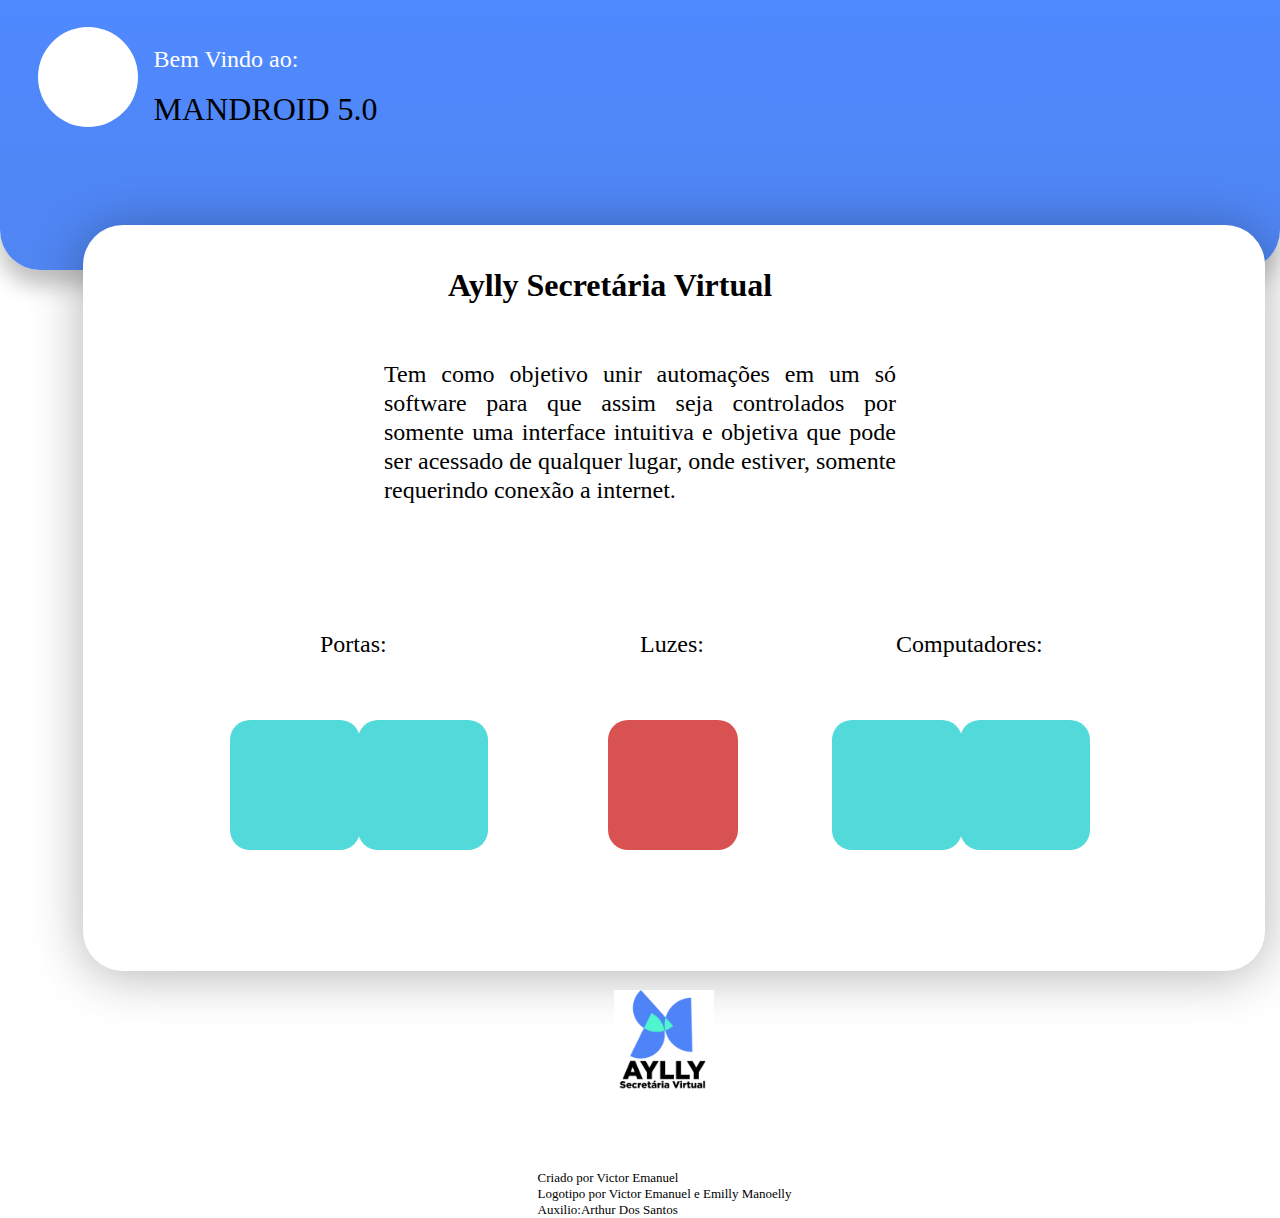
==== index.html @ 5a279f66 "Add files via upload" ====
<!DOCTYPE html>
<html lang="pt-br">
<head>
    <meta charset="UTF-8">
    <meta http-equiv="X-UA-Compatible" content="IE=edge">
    <meta name="viewport" content="width=device-width, initial-scale=1.0">
    <title>Aylly Secretária Virtual</title>
    <link rel="stylesheet" href="style.css">
</head>
<body>
    <div class="container">
        <div id="elementocabeca"></div>
    <div id="textocabeca">Bem Vindo ao:</div>
    <div id="textocabeca2">MANDROID 5.0</div>
    <div id="circulo"></div>
    <div id="principal"></div>
    <div id="titulo">Aylly Secretária Virtual</div>
    <div id="apresentacao">Tem como objetivo unir automações em um só software para que assim seja controlados por somente uma interface intuitiva e objetiva que pode ser acessado de qualquer lugar, onde estiver, somente requerindo conexão a internet.</div>
    <div id="logo"><img src="img/Aylly.png" alt="" width="15%"></div>
    <div id="criadores"></div>
    <div id="tituloporta">Portas:</div>
    <div id="tituloluzes">Luzes:</div>
    <div id="titulocomputadores">Computadores:</div>
    <button id="portas"></button>
    <button id="programarportas"></button>
    <button id="luzes"></button>
    <button id="ligarpc"></button>
    <button id="resetarpc"></button>
    <div id="creditos"><p>Criado por Victor Emanuel <br> Logotipo por Victor Emanuel e Emilly Manoelly <br> Auxilio:Arthur Dos Santos</p></div>
    </div>
    
</body>
</html>
---- style.css ----
*{
    padding: 0;
    margin: 0;
}
.container{
    width: 100%;
    display: flex;
    flex-wrap: wrap;
}

#elementocabeca{
    position: absolute;
width: 100%;
height: 30%;
left: 0px;
top: 0px;

background: linear-gradient(180deg, #4F89FF 0%, #5086F2 100%);
box-shadow: -1px 15px 22px rgba(0, 0, 0, 0.25);
border-radius: 0px 0px 40px 40px;
z-index: -2;
}
#textocabeca{
    position: absolute;
width: 20%;
height: 10%;
left: 12%;
top: 5%;

font-family: 'gotham';
font-style: normal;
font-weight: 400;
font-size: 24px;
line-height: 29px;
/* identical to box height */


color: #FFFFFF;
}
#textocabeca2{
    /* MANDROID */


position: absolute;
width: 19%;
height: 10%;
left: 12%;
top: 10%;

font-family: 'Gotham';
font-style: normal;
font-weight: 400;
font-size: 32px;
line-height: 39px;
/* identical to box height */


color: #000000;
}
#circulo{
    position: absolute;
width: 100px;
height: 100px;
left: 3%;
top: 3%;

background: #FFFFFF;
border-radius: 50%;
z-index: 0;
}
#principal{
    position: absolute;
    width: 1182px;
    height: 746px;
    left: 6.5%;
    top: 25%;
    
    background: #FFFFFF;
    box-shadow: 0px 4px 52px rgba(0, 0, 0, 0.3);
    border-radius: 40px;

    z-index: -1;
}
#titulo{
    position: absolute;
width: 30%;
height: 10%;
left: 35%;
top: 30%;

font-family: 'Gotham Black';
font-style: normal;
font-weight: 900;
font-size: 32px;
line-height: 31px;
/* identical to box height */


color: #000000;
}
#apresentacao{
    position: absolute;
    width: 40%;
    height: 10%;
    left: 30%;
    top: 40%;
    
    font-family: 'Inter';
    font-style: normal;
    font-weight: 400;
    font-size: 24px;
    line-height: 29px;
    text-align: justify;
    
    color: #000000;  
}
#tituloporta{
    position: absolute;
    width: 10%;
    height: 10%px;
    left: 25%;
    top: 70%;
    
    font-family: 'Inter';
    font-style: normal;
    font-weight: 400;
    font-size: 24px;
    line-height: 29px;
    /* identical to box height */
    
    text-align: justify;
    
    color: #000000;
}
#portas{
    position: absolute;
    width: 130px;
    height: 130px;
    left: 18%;
    top: 80%;
    
    background: #52D9D9;
    border-radius: 20px;
    border: none;
}
#programarportas{
    position: absolute;
    width: 130px;
    height: 130px;
    left: 28%;
    top: 80%;
    
    background: #52D9D9;
    border-radius: 20px;
    border: none;
}
#tituloluzes{
    position: absolute;
    width: 74px;
    height: 29px;
    left: 50%;
    top: 70%;
    
    font-family: 'Inter';
    font-style: normal;
    font-weight: 400;
    font-size: 24px;
    line-height: 29px;
    /* identical to box height */
    
    text-align: justify;
    
    color: #000000;
    
}
#luzes{
    position: absolute;
    width: 130px;
    height: 130px;
    left: 47.5%;
    top: 80%;
    
    background: #D95252;
    border-radius: 20px;
    border: none;
}
#titulocomputadores{
    position: absolute;
    width: 142px;
    height: 29px;
    left: 70%;
    top: 70%;
    
    font-family: 'Inter';
    font-style: normal;
    font-weight: 400;
    font-size: 24px;
    line-height: 29px;
    /* identical to box height */
    
    text-align: justify;
    
    color: #000000;
    
}
#ligarpc{
    position: absolute;
    width: 130px;
    height: 130px;
    left: 75%;
    top: 80%;
    
    background: #52D9D9;
    border-radius: 20px;
    border: none;
    z-index: 1;
}
#resetarpc{
    position: absolute;
    width: 130px;
    height: 130px;
    left: 65%;
    top: 80%;
    
    background: #52D9D9;
    border-radius: 20px;
    border: none;
}
#logo{
    position: absolute;
    top: 110%;
    left: 48%;
    z-index: 1;
}
#creditos{
    position: absolute;
    top: 130%;
    left: 42%;
    font-family: 'gotham black';
    font-size: 13px;
}
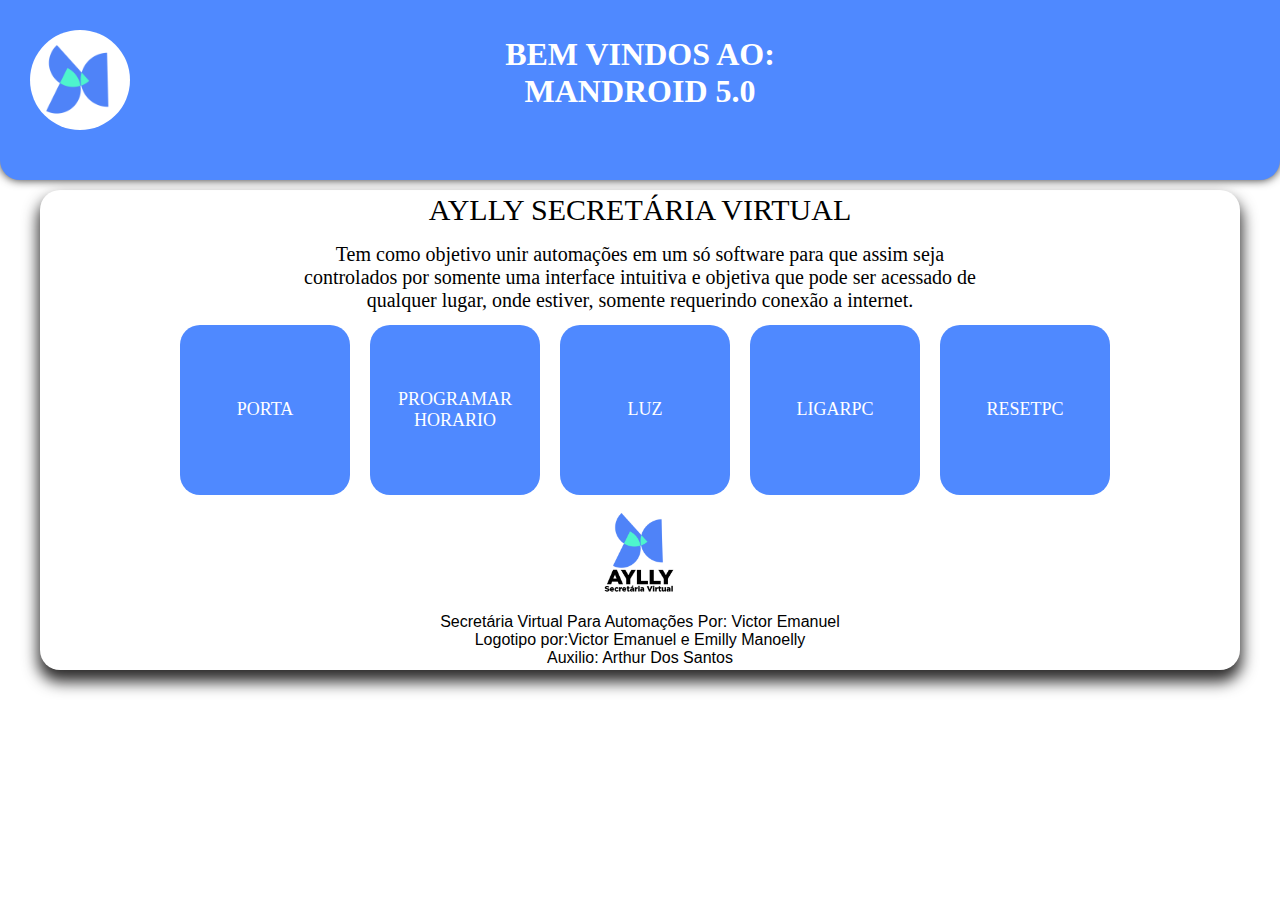
==== commit f78697f4: "Nada Demais" ====
--- a/index.html
+++ b/index.html
@@ -1,33 +1,43 @@
-<!DOCTYPE html>
-<html lang="pt-br">
-<head>
-    <meta charset="UTF-8">
-    <meta http-equiv="X-UA-Compatible" content="IE=edge">
-    <meta name="viewport" content="width=device-width, initial-scale=1.0">
-    <title>Aylly Secretária Virtual</title>
-    <link rel="stylesheet" href="style.css">
-</head>
-<body>
-    <div class="container">
-        <div id="elementocabeca"></div>
-    <div id="textocabeca">Bem Vindo ao:</div>
-    <div id="textocabeca2">MANDROID 5.0</div>
-    <div id="circulo"></div>
-    <div id="principal"></div>
-    <div id="titulo">Aylly Secretária Virtual</div>
-    <div id="apresentacao">Tem como objetivo unir automações em um só software para que assim seja controlados por somente uma interface intuitiva e objetiva que pode ser acessado de qualquer lugar, onde estiver, somente requerindo conexão a internet.</div>
-    <div id="logo"><img src="img/Aylly.png" alt="" width="15%"></div>
-    <div id="criadores"></div>
-    <div id="tituloporta">Portas:</div>
-    <div id="tituloluzes">Luzes:</div>
-    <div id="titulocomputadores">Computadores:</div>
-    <button id="portas"></button>
-    <button id="programarportas"></button>
-    <button id="luzes"></button>
-    <button id="ligarpc"></button>
-    <button id="resetarpc"></button>
-    <div id="creditos"><p>Criado por Victor Emanuel <br> Logotipo por Victor Emanuel e Emilly Manoelly <br> Auxilio:Arthur Dos Santos</p></div>
-    </div>
-    
-</body>
+<!DOCTYPE html>
+<html lang="pt-br">
+<head>
+    <meta charset="UTF-8">
+    <meta http-equiv="X-UA-Compatible" content="IE=edge">
+    <meta name="viewport" content="width=device-width, initial-scale=1.0">
+    <title>Aylly Secretária Virtual</title>
+    <link rel="stylesheet" href="style.css">
+    <script src="secrepy.js"></script>
+</head>
+<body>
+<div id="header">
+    <div id="circulo"><img src="img/Aylly-Sem-Texto.png" alt=""></div>
+    <h1>BEM VINDOS AO: <br> MANDROID 5.0</h1>
+</div>
+<div class="container">
+    
+    <div id=titulo>AYLLY SECRETÁRIA VIRTUAL</div>
+    <div id="apresentacao">Tem como objetivo unir automações em um só software para que assim seja controlados por somente uma interface intuitiva e objetiva que pode ser acessado de qualquer lugar, onde estiver, somente requerindo conexão a internet.</div>
+    <div>
+        <div id="porta"><button onclick="acionafuncao()" id="abrir">PORTA</button></div>
+    </div>
+    <div>
+        <div id="botoes"><button id="programar" onclick="programarhorario()">PROGRAMAR <br> HORARIO</button></div>
+    </div>
+    <div>
+        <div id="botoes"><button>LUZ</button></div>
+    </div>
+    <div>
+        <div id="botoes"><button>LIGARPC</button></div>
+    </div>
+    <div>
+        <div id="botoes"><button>RESETPC</button></div>
+    </div>
+    <div id="logofooter"><img src="img/Aylly.png" alt=""></div>
+    <div id="textofooter">Secretária Virtual Para Automações Por: Victor Emanuel <br> Logotipo por:Victor Emanuel e Emilly Manoelly <br>
+        Auxilio: Arthur Dos Santos</div>
+</div>
+
+
+    
+</body>
 </html>--- a/style.css
+++ b/style.css
@@ -1,241 +1,163 @@
-*{
-    padding: 0;
-    margin: 0;
-}
-.container{
-    width: 100%;
-    display: flex;
-    flex-wrap: wrap;
-}
-
-#elementocabeca{
-    position: absolute;
-width: 100%;
-height: 30%;
-left: 0px;
-top: 0px;
-
-background: linear-gradient(180deg, #4F89FF 0%, #5086F2 100%);
-box-shadow: -1px 15px 22px rgba(0, 0, 0, 0.25);
-border-radius: 0px 0px 40px 40px;
-z-index: -2;
-}
-#textocabeca{
-    position: absolute;
-width: 20%;
-height: 10%;
-left: 12%;
-top: 5%;
-
-font-family: 'gotham';
-font-style: normal;
-font-weight: 400;
-font-size: 24px;
-line-height: 29px;
-/* identical to box height */
-
-
-color: #FFFFFF;
-}
-#textocabeca2{
-    /* MANDROID */
-
-
-position: absolute;
-width: 19%;
-height: 10%;
-left: 12%;
-top: 10%;
-
-font-family: 'Gotham';
-font-style: normal;
-font-weight: 400;
-font-size: 32px;
-line-height: 39px;
-/* identical to box height */
-
-
-color: #000000;
-}
-#circulo{
-    position: absolute;
-width: 100px;
-height: 100px;
-left: 3%;
-top: 3%;
-
-background: #FFFFFF;
-border-radius: 50%;
-z-index: 0;
-}
-#principal{
-    position: absolute;
-    width: 1182px;
-    height: 746px;
-    left: 6.5%;
-    top: 25%;
-    
-    background: #FFFFFF;
-    box-shadow: 0px 4px 52px rgba(0, 0, 0, 0.3);
-    border-radius: 40px;
-
-    z-index: -1;
-}
-#titulo{
-    position: absolute;
-width: 30%;
-height: 10%;
-left: 35%;
-top: 30%;
-
-font-family: 'Gotham Black';
-font-style: normal;
-font-weight: 900;
-font-size: 32px;
-line-height: 31px;
-/* identical to box height */
-
-
-color: #000000;
-}
-#apresentacao{
-    position: absolute;
-    width: 40%;
-    height: 10%;
-    left: 30%;
-    top: 40%;
-    
-    font-family: 'Inter';
-    font-style: normal;
-    font-weight: 400;
-    font-size: 24px;
-    line-height: 29px;
-    text-align: justify;
-    
-    color: #000000;  
-}
-#tituloporta{
-    position: absolute;
-    width: 10%;
-    height: 10%px;
-    left: 25%;
-    top: 70%;
-    
-    font-family: 'Inter';
-    font-style: normal;
-    font-weight: 400;
-    font-size: 24px;
-    line-height: 29px;
-    /* identical to box height */
-    
-    text-align: justify;
-    
-    color: #000000;
-}
-#portas{
-    position: absolute;
-    width: 130px;
-    height: 130px;
-    left: 18%;
-    top: 80%;
-    
-    background: #52D9D9;
-    border-radius: 20px;
-    border: none;
-}
-#programarportas{
-    position: absolute;
-    width: 130px;
-    height: 130px;
-    left: 28%;
-    top: 80%;
-    
-    background: #52D9D9;
-    border-radius: 20px;
-    border: none;
-}
-#tituloluzes{
-    position: absolute;
-    width: 74px;
-    height: 29px;
-    left: 50%;
-    top: 70%;
-    
-    font-family: 'Inter';
-    font-style: normal;
-    font-weight: 400;
-    font-size: 24px;
-    line-height: 29px;
-    /* identical to box height */
-    
-    text-align: justify;
-    
-    color: #000000;
-    
-}
-#luzes{
-    position: absolute;
-    width: 130px;
-    height: 130px;
-    left: 47.5%;
-    top: 80%;
-    
-    background: #D95252;
-    border-radius: 20px;
-    border: none;
-}
-#titulocomputadores{
-    position: absolute;
-    width: 142px;
-    height: 29px;
-    left: 70%;
-    top: 70%;
-    
-    font-family: 'Inter';
-    font-style: normal;
-    font-weight: 400;
-    font-size: 24px;
-    line-height: 29px;
-    /* identical to box height */
-    
-    text-align: justify;
-    
-    color: #000000;
-    
-}
-#ligarpc{
-    position: absolute;
-    width: 130px;
-    height: 130px;
-    left: 75%;
-    top: 80%;
-    
-    background: #52D9D9;
-    border-radius: 20px;
-    border: none;
-    z-index: 1;
-}
-#resetarpc{
-    position: absolute;
-    width: 130px;
-    height: 130px;
-    left: 65%;
-    top: 80%;
-    
-    background: #52D9D9;
-    border-radius: 20px;
-    border: none;
-}
-#logo{
-    position: absolute;
-    top: 110%;
-    left: 48%;
-    z-index: 1;
-}
-#creditos{
-    position: absolute;
-    top: 130%;
-    left: 42%;
-    font-family: 'gotham black';
-    font-size: 13px;
+*{
+    margin: 0;
+    padding: 0;
+}
+
+
+.container{
+    display: grid;
+    margin: auto;
+    max-width: 1200px;
+
+    height: 480px;
+
+    box-shadow: 0 10px 15px 2px #2e2d2d;
+    justify-content: center;
+    border-radius: 20px;
+    
+    grid-template-areas: 
+    "titulo titulo titulo titulo titulo"
+    "apresentacao apresentacao apresentacao apresentacao apresentacao"
+    "botoes botoes botoes botoes botoes"
+    "logofooter logofooter logofooter logofooter logofooter"
+    "textofooter textofooter textofooter textofooter textofooter";
+    grid-gap: 10px;
+    margin-top: 10px;
+}
+#header{
+    width: 100%;
+    height: 180px;
+    background-color: #4F89FF;
+    border-radius: 0 0 20px 20px;
+    box-shadow: 0 0 10px #2e2d2d;
+}
+#header>h1{
+    position: relative;
+    text-align: center;
+    color: #fff;
+    font-family: gotham;
+    top: 20%;
+
+}
+#circulo{
+    position: absolute;
+    width: 100px;
+    height: 100px;
+    background-color: #fff;
+    border-radius: 60px;
+    top: 30px;
+    left: 30px;
+}
+#circulo>img{
+    width: 100px;
+    margin-top: 15px;
+}
+#titulo{
+    margin: auto;
+    text-align: center;
+    grid-area: titulo;
+    font-size: 30px;
+    font-family: gotham;
+
+}
+#apresentacao{
+    margin: auto;
+    text-align: center;
+    grid-area: apresentacao;
+    font-size: 20px;
+    font-family: gothic;
+    width: 700px;
+}
+button{
+    border: none;
+    width: 170px;
+    height: 170px;
+    border-radius: 20px;
+    justify-content: center;
+    margin-left: 10px;
+    justify-content: center;
+    grid-area: botoes;
+    background-color: #4F89FF;
+    color: #fff;
+    font-size: 18px;
+    font-family: gotham;
+}
+
+#logofooter{
+    grid-area: logofooter;
+    margin: auto;
+}
+#logofooter img{
+    width: 80px;
+    
+}
+#textofooter{
+    text-align: center;
+    margin: auto;
+    grid-area: textofooter;
+    font-family: 'Franklin Gothic Medium', 'Arial Narrow', Arial, sans-serif;
+}
+@media (max-width: 1200px){
+    button{
+        width: 180px;
+    }
+
+}
+@media (max-width: 1000px){
+    button{
+        width: 120px;
+        height: 120px;
+    }
+
+}
+@media (max-width: 670px){
+    .container{
+        grid-template-areas: 
+        "titulo"
+        "apresentacao"
+        "botoes"
+        "botoes"
+        "botoes"
+        "botoes"
+        "botoes"
+        "logofooter"
+        "textofooter";
+        height: 50%;
+        margin-top: 20px;
+    }
+    #titulo{
+        width: 200px;
+    }
+    #apresentacao{
+        width: 300px;
+    }
+    button{
+        margin-left: 35%;
+    }
+    #circulo{
+        position: absolute;
+        width: 70px;
+        height: 70px;
+        background-color: #fff;
+        border-radius: 60px;
+        top: 30px;
+        left: 30px;
+    }
+    #circulo>img{
+        width: 70px;
+        margin-top: 10px;
+    }
+    #header>h1{
+        position: relative;
+        text-align: center;
+        color: #fff;
+        font-family: gotham;
+        top: 20%;
+        left: 5%;
+    
+    }
+    #header{
+        height: 150px;
+    }
+
 }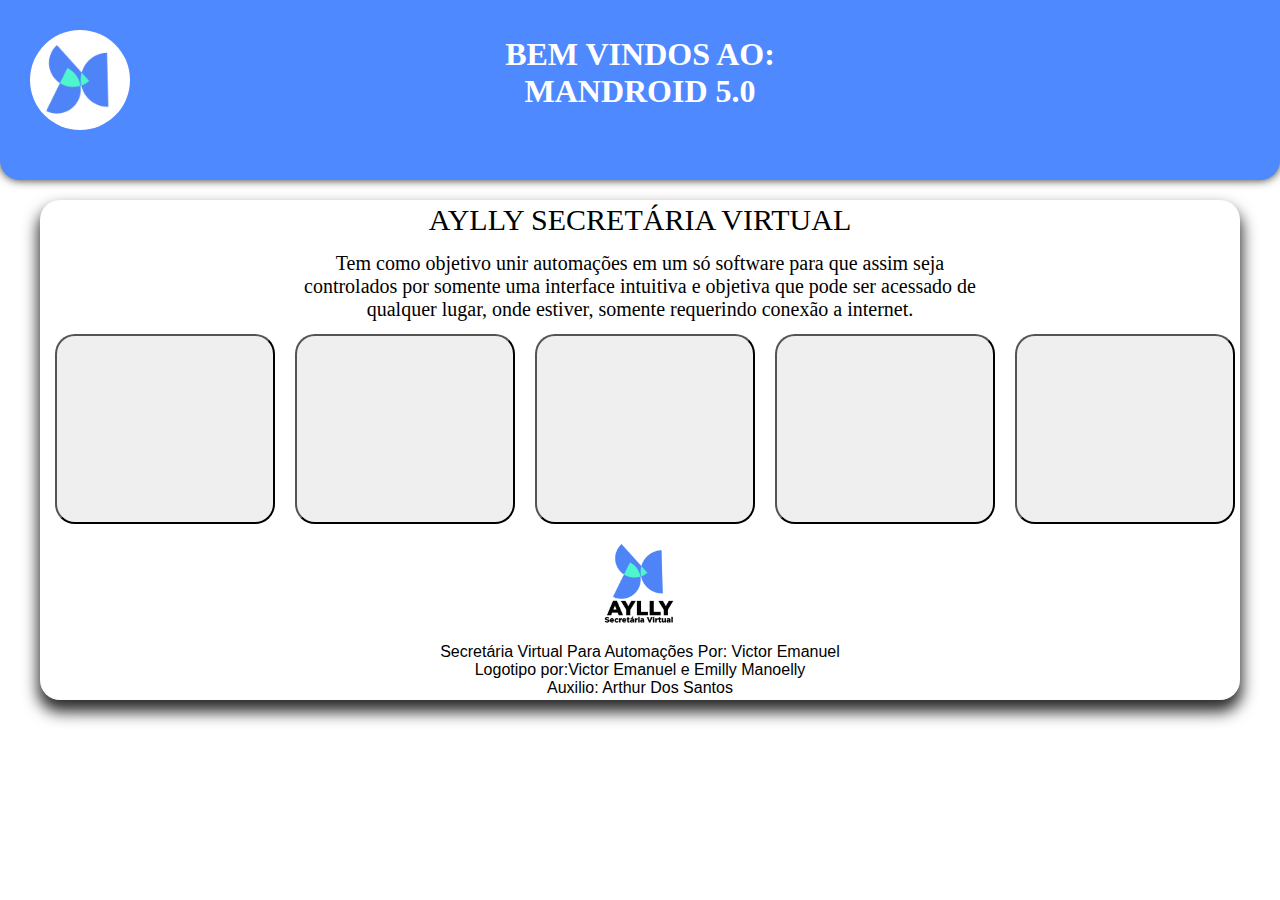
==== commit 790159f2: "Add files via upload" ====
--- a/index.html
+++ b/index.html
@@ -1,43 +1,42 @@
-<!DOCTYPE html>
-<html lang="pt-br">
-<head>
-    <meta charset="UTF-8">
-    <meta http-equiv="X-UA-Compatible" content="IE=edge">
-    <meta name="viewport" content="width=device-width, initial-scale=1.0">
-    <title>Aylly Secretária Virtual</title>
-    <link rel="stylesheet" href="style.css">
-    <script src="secrepy.js"></script>
-</head>
-<body>
-<div id="header">
-    <div id="circulo"><img src="img/Aylly-Sem-Texto.png" alt=""></div>
-    <h1>BEM VINDOS AO: <br> MANDROID 5.0</h1>
-</div>
-<div class="container">
-    
-    <div id=titulo>AYLLY SECRETÁRIA VIRTUAL</div>
-    <div id="apresentacao">Tem como objetivo unir automações em um só software para que assim seja controlados por somente uma interface intuitiva e objetiva que pode ser acessado de qualquer lugar, onde estiver, somente requerindo conexão a internet.</div>
-    <div>
-        <div id="porta"><button onclick="acionafuncao()" id="abrir">PORTA</button></div>
-    </div>
-    <div>
-        <div id="botoes"><button id="programar" onclick="programarhorario()">PROGRAMAR <br> HORARIO</button></div>
-    </div>
-    <div>
-        <div id="botoes"><button>LUZ</button></div>
-    </div>
-    <div>
-        <div id="botoes"><button>LIGARPC</button></div>
-    </div>
-    <div>
-        <div id="botoes"><button>RESETPC</button></div>
-    </div>
-    <div id="logofooter"><img src="img/Aylly.png" alt=""></div>
-    <div id="textofooter">Secretária Virtual Para Automações Por: Victor Emanuel <br> Logotipo por:Victor Emanuel e Emilly Manoelly <br>
-        Auxilio: Arthur Dos Santos</div>
-</div>
-
-
-    
-</body>
+<!DOCTYPE html>
+<html lang="pt-br">
+<head>
+    <meta charset="UTF-8">
+    <meta http-equiv="X-UA-Compatible" content="IE=edge">
+    <meta name="viewport" content="width=device-width, initial-scale=1.0">
+    <title>Aylly Secretária Virtual</title>
+    <link rel="stylesheet" href="style.css">
+</head>
+<body>
+<div id="header">
+    <div id="circulo"><img src="img/Aylly-Sem-Texto.png" alt=""></div>
+    <h1>BEM VINDOS AO: <br> MANDROID 5.0</h1>
+</div>
+<div class="container">
+    
+    <div id=titulo>AYLLY SECRETÁRIA VIRTUAL</div>
+    <div id="apresentacao">Tem como objetivo unir automações em um só software para que assim seja controlados por somente uma interface intuitiva e objetiva que pode ser acessado de qualquer lugar, onde estiver, somente requerindo conexão a internet.</div>
+    <div>
+        <div id="botoes"><button></button></div>
+    </div>
+    <div>
+        <div id="botoes"><button></button></div>
+    </div>
+    <div>
+        <div id="botoes"><button></button></div>
+    </div>
+    <div>
+        <div id="botoes"><button></button></div>
+    </div>
+    <div>
+        <div id="botoes"><button></button></div>
+    </div>
+    <div id="logofooter"><img src="img/Aylly.png" alt=""></div>
+    <div id="textofooter">Secretária Virtual Para Automações Por: Victor Emanuel <br> Logotipo por:Victor Emanuel e Emilly Manoelly <br>
+        Auxilio: Arthur Dos Santos</div>
+</div>
+
+
+    
+</body>
 </html>--- a/style.css
+++ b/style.css
@@ -1,163 +1,158 @@
-*{
-    margin: 0;
-    padding: 0;
-}
-
-
-.container{
-    display: grid;
-    margin: auto;
-    max-width: 1200px;
-
-    height: 480px;
-
-    box-shadow: 0 10px 15px 2px #2e2d2d;
-    justify-content: center;
-    border-radius: 20px;
-    
-    grid-template-areas: 
-    "titulo titulo titulo titulo titulo"
-    "apresentacao apresentacao apresentacao apresentacao apresentacao"
-    "botoes botoes botoes botoes botoes"
-    "logofooter logofooter logofooter logofooter logofooter"
-    "textofooter textofooter textofooter textofooter textofooter";
-    grid-gap: 10px;
-    margin-top: 10px;
-}
-#header{
-    width: 100%;
-    height: 180px;
-    background-color: #4F89FF;
-    border-radius: 0 0 20px 20px;
-    box-shadow: 0 0 10px #2e2d2d;
-}
-#header>h1{
-    position: relative;
-    text-align: center;
-    color: #fff;
-    font-family: gotham;
-    top: 20%;
-
-}
-#circulo{
-    position: absolute;
-    width: 100px;
-    height: 100px;
-    background-color: #fff;
-    border-radius: 60px;
-    top: 30px;
-    left: 30px;
-}
-#circulo>img{
-    width: 100px;
-    margin-top: 15px;
-}
-#titulo{
-    margin: auto;
-    text-align: center;
-    grid-area: titulo;
-    font-size: 30px;
-    font-family: gotham;
-
-}
-#apresentacao{
-    margin: auto;
-    text-align: center;
-    grid-area: apresentacao;
-    font-size: 20px;
-    font-family: gothic;
-    width: 700px;
-}
-button{
-    border: none;
-    width: 170px;
-    height: 170px;
-    border-radius: 20px;
-    justify-content: center;
-    margin-left: 10px;
-    justify-content: center;
-    grid-area: botoes;
-    background-color: #4F89FF;
-    color: #fff;
-    font-size: 18px;
-    font-family: gotham;
-}
-
-#logofooter{
-    grid-area: logofooter;
-    margin: auto;
-}
-#logofooter img{
-    width: 80px;
-    
-}
-#textofooter{
-    text-align: center;
-    margin: auto;
-    grid-area: textofooter;
-    font-family: 'Franklin Gothic Medium', 'Arial Narrow', Arial, sans-serif;
-}
-@media (max-width: 1200px){
-    button{
-        width: 180px;
-    }
-
-}
-@media (max-width: 1000px){
-    button{
-        width: 120px;
-        height: 120px;
-    }
-
-}
-@media (max-width: 670px){
-    .container{
-        grid-template-areas: 
-        "titulo"
-        "apresentacao"
-        "botoes"
-        "botoes"
-        "botoes"
-        "botoes"
-        "botoes"
-        "logofooter"
-        "textofooter";
-        height: 50%;
-        margin-top: 20px;
-    }
-    #titulo{
-        width: 200px;
-    }
-    #apresentacao{
-        width: 300px;
-    }
-    button{
-        margin-left: 35%;
-    }
-    #circulo{
-        position: absolute;
-        width: 70px;
-        height: 70px;
-        background-color: #fff;
-        border-radius: 60px;
-        top: 30px;
-        left: 30px;
-    }
-    #circulo>img{
-        width: 70px;
-        margin-top: 10px;
-    }
-    #header>h1{
-        position: relative;
-        text-align: center;
-        color: #fff;
-        font-family: gotham;
-        top: 20%;
-        left: 5%;
-    
-    }
-    #header{
-        height: 150px;
-    }
-
+*{
+    margin: 0;
+    padding: 0;
+}
+
+
+.container{
+    display: grid;
+    margin: auto;
+    max-width: 1200px;
+
+    height: 500px;
+
+    box-shadow: 0 10px 15px 2px #2e2d2d;
+    justify-content: center;
+    border-radius: 20px;
+    
+    grid-template-areas: 
+    "titulo titulo titulo titulo titulo"
+    "apresentacao apresentacao apresentacao apresentacao apresentacao"
+    "botoes botoes botoes botoes botoes"
+    "logofooter logofooter logofooter logofooter logofooter"
+    "textofooter textofooter textofooter textofooter textofooter";
+    grid-gap: 10px;
+    margin-top: 20px;
+}
+#header{
+    width: 100%;
+    height: 180px;
+    background-color: #4F89FF;
+    border-radius: 0 0 20px 20px;
+    box-shadow: 0 0 10px #2e2d2d;
+}
+#header>h1{
+    position: relative;
+    text-align: center;
+    color: #fff;
+    font-family: gotham;
+    top: 20%;
+
+}
+#circulo{
+    position: absolute;
+    width: 100px;
+    height: 100px;
+    background-color: #fff;
+    border-radius: 60px;
+    top: 30px;
+    left: 30px;
+}
+#circulo>img{
+    width: 100px;
+    margin-top: 15px;
+}
+#titulo{
+    margin: auto;
+    text-align: center;
+    grid-area: titulo;
+    font-size: 30px;
+    font-family: gotham;
+
+}
+#apresentacao{
+    margin: auto;
+    text-align: center;
+    grid-area: apresentacao;
+    font-size: 20px;
+    font-family: gothic;
+    width: 700px;
+}
+button{
+    width: 220px;
+    height: 190px;
+    border-radius: 20px;
+    justify-content: center;
+    margin-left: 10px;
+}
+#botoes{
+    justify-content: center;
+    grid-area: botoes;
+}
+#logofooter{
+    grid-area: logofooter;
+    margin: auto;
+}
+#logofooter img{
+    width: 80px;
+    
+}
+#textofooter{
+    text-align: center;
+    margin: auto;
+    grid-area: textofooter;
+    font-family: 'Franklin Gothic Medium', 'Arial Narrow', Arial, sans-serif;
+}
+@media (max-width: 1200px){
+    button{
+        width: 180px;
+    }
+
+}
+@media (max-width: 1000px){
+    button{
+        width: 120px;
+        height: 120px;
+    }
+
+}
+@media (max-width: 670px){
+    .container{
+        grid-template-areas: 
+        "titulo"
+        "apresentacao"
+        "botoes"
+        "botoes"
+        "botoes"
+        "botoes"
+        "botoes"
+        "logofooter"
+        "textofooter";
+        height: 50%;
+    }
+    #titulo{
+        width: 200px;
+    }
+    #apresentacao{
+        width: 300px;
+    }
+    button{
+        margin-left: 35%;
+    }
+    #circulo{
+        position: absolute;
+        width: 70px;
+        height: 70px;
+        background-color: #fff;
+        border-radius: 60px;
+        top: 30px;
+        left: 30px;
+    }
+    #circulo>img{
+        width: 70px;
+        margin-top: 10px;
+    }
+    #header>h1{
+        position: relative;
+        text-align: center;
+        color: #fff;
+        font-family: gotham;
+        top: 20%;
+        left: 5%;
+    
+    }
+    #header{
+        height: 150px;
+    }
+
 }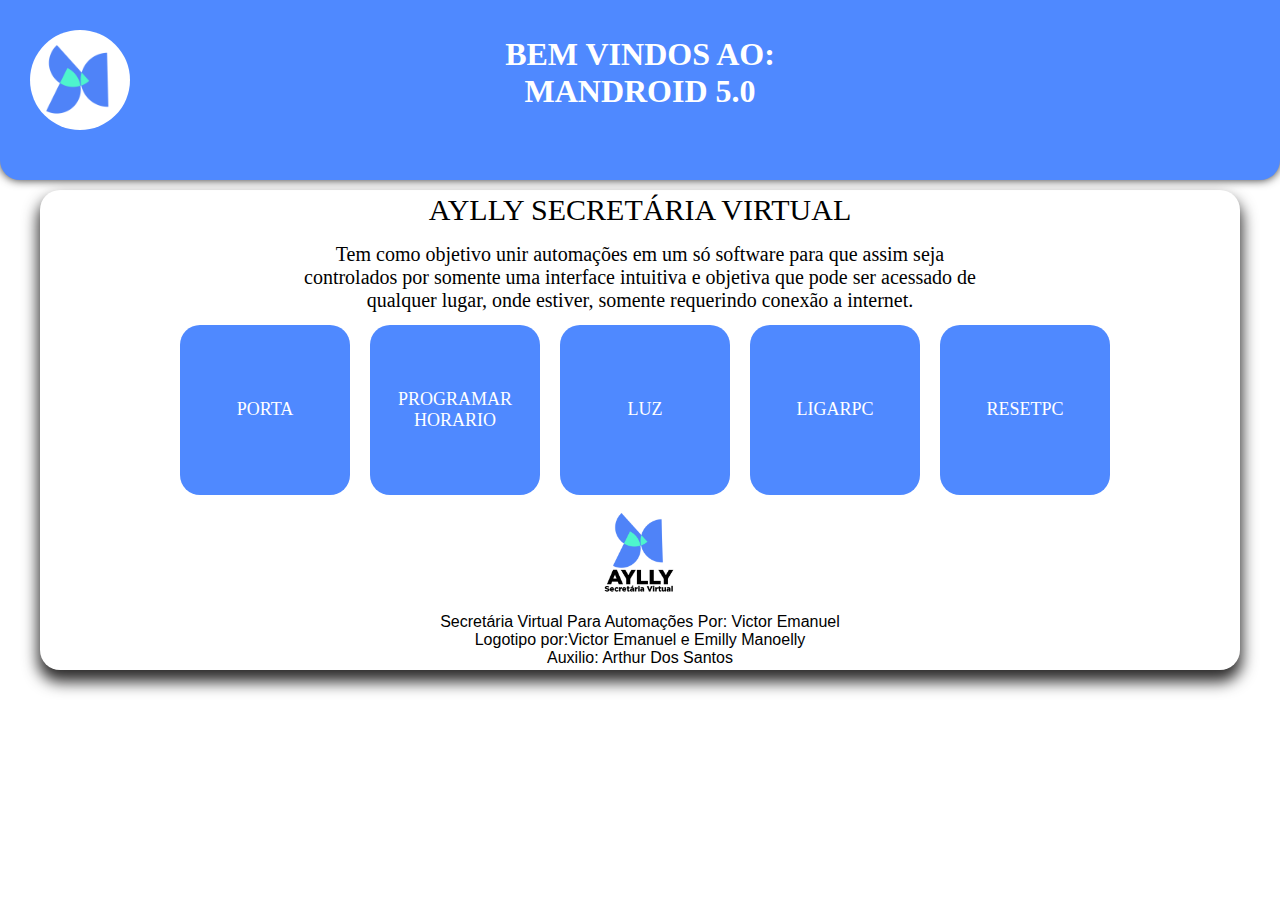
==== commit 4f53651f: "Add files via upload" ====
--- a/index.html
+++ b/index.html
@@ -6,6 +6,7 @@
     <meta name="viewport" content="width=device-width, initial-scale=1.0">
     <title>Aylly Secretária Virtual</title>
     <link rel="stylesheet" href="style.css">
+    <script src="secrepy.js"></script>
 </head>
 <body>
 <div id="header">
@@ -17,19 +18,19 @@
     <div id=titulo>AYLLY SECRETÁRIA VIRTUAL</div>
     <div id="apresentacao">Tem como objetivo unir automações em um só software para que assim seja controlados por somente uma interface intuitiva e objetiva que pode ser acessado de qualquer lugar, onde estiver, somente requerindo conexão a internet.</div>
     <div>
-        <div id="botoes"><button></button></div>
+        <div id="porta"><button onclick="acionafuncao()">PORTA</button></div>
     </div>
     <div>
-        <div id="botoes"><button></button></div>
+        <div id="botoes"><button>PROGRAMAR <br> HORARIO</button></div>
     </div>
     <div>
-        <div id="botoes"><button></button></div>
+        <div id="botoes"><button>LUZ</button></div>
     </div>
     <div>
-        <div id="botoes"><button></button></div>
+        <div id="botoes"><button>LIGARPC</button></div>
     </div>
     <div>
-        <div id="botoes"><button></button></div>
+        <div id="botoes"><button>RESETPC</button></div>
     </div>
     <div id="logofooter"><img src="img/Aylly.png" alt=""></div>
     <div id="textofooter">Secretária Virtual Para Automações Por: Victor Emanuel <br> Logotipo por:Victor Emanuel e Emilly Manoelly <br>
--- a/style.css
+++ b/style.css
@@ -9,7 +9,7 @@
     margin: auto;
     max-width: 1200px;
 
-    height: 500px;
+    height: 480px;
 
     box-shadow: 0 10px 15px 2px #2e2d2d;
     justify-content: center;
@@ -22,7 +22,7 @@
     "logofooter logofooter logofooter logofooter logofooter"
     "textofooter textofooter textofooter textofooter textofooter";
     grid-gap: 10px;
-    margin-top: 20px;
+    margin-top: 10px;
 }
 #header{
     width: 100%;
@@ -69,16 +69,20 @@
     width: 700px;
 }
 button{
-    width: 220px;
-    height: 190px;
+    border: none;
+    width: 170px;
+    height: 170px;
     border-radius: 20px;
     justify-content: center;
     margin-left: 10px;
-}
-#botoes{
     justify-content: center;
     grid-area: botoes;
+    background-color: #4F89FF;
+    color: #fff;
+    font-size: 18px;
+    font-family: gotham;
 }
+
 #logofooter{
     grid-area: logofooter;
     margin: auto;
@@ -119,6 +123,7 @@
         "logofooter"
         "textofooter";
         height: 50%;
+        margin-top: 20px;
     }
     #titulo{
         width: 200px;
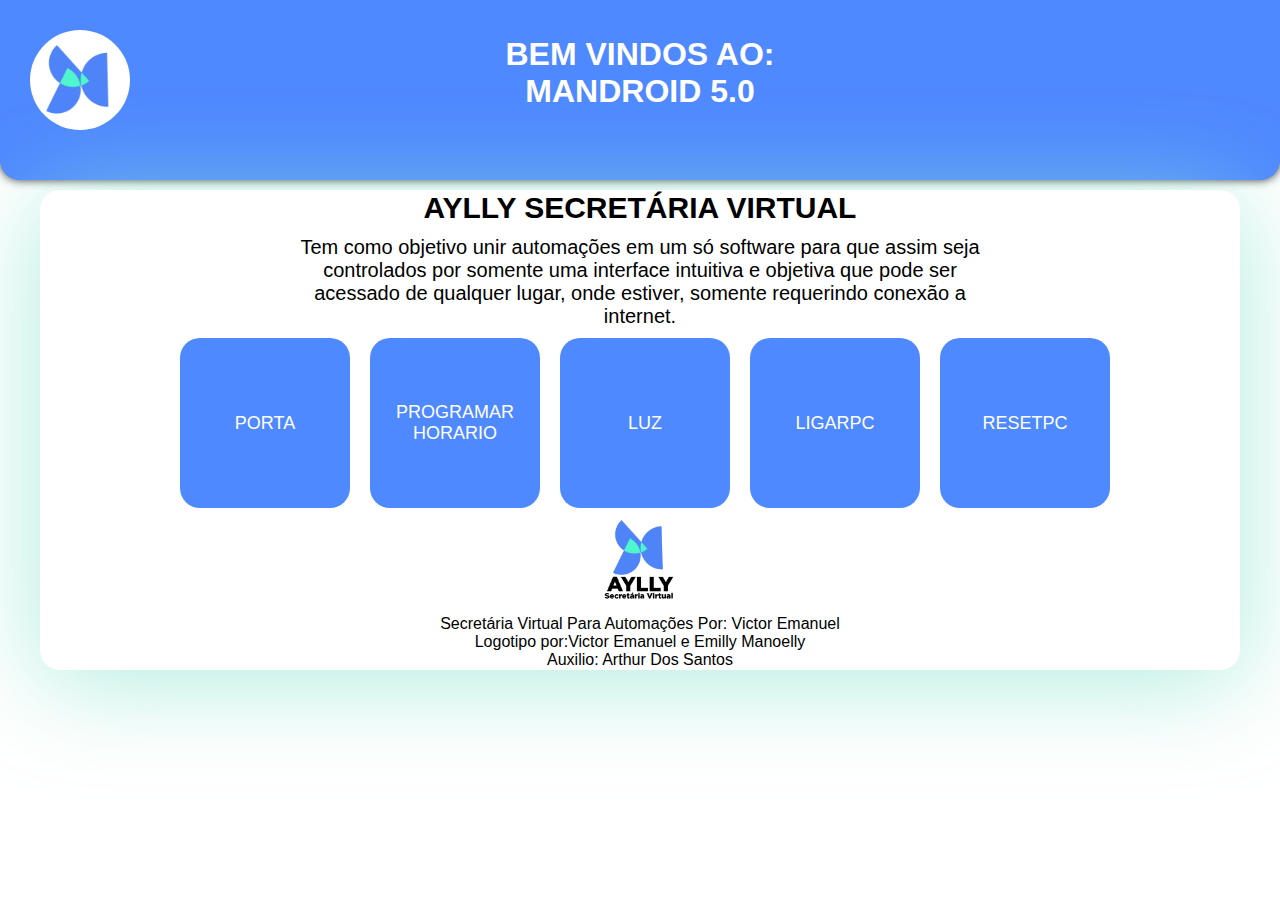
==== commit a9905723: "Add files via upload" ====
--- a/index.html
+++ b/index.html
@@ -18,23 +18,24 @@
     <div id=titulo>AYLLY SECRETÁRIA VIRTUAL</div>
     <div id="apresentacao">Tem como objetivo unir automações em um só software para que assim seja controlados por somente uma interface intuitiva e objetiva que pode ser acessado de qualquer lugar, onde estiver, somente requerindo conexão a internet.</div>
     <div>
-        <div id="porta"><button onclick="acionafuncao()">PORTA</button></div>
+        <div id="porta"><button onclick="acionafuncao()" id="portaa">PORTA</button></div>
     </div>
     <div>
-        <div id="botoes"><button>PROGRAMAR <br> HORARIO</button></div>
+        <div id="botoes"><button onclick="programarhorario()">PROGRAMAR <br> HORARIO</button></div>
     </div>
     <div>
-        <div id="botoes"><button>LUZ</button></div>
+        <div id="botoes"><button onclick="acionaluz()" id="luz">LUZ</button></div>
     </div>
     <div>
-        <div id="botoes"><button>LIGARPC</button></div>
+        <div id="botoes"><button onclick="pc()" id="pc">LIGARPC</button></div>
     </div>
     <div>
-        <div id="botoes"><button>RESETPC</button></div>
+        <div id="botoes"><button onclick="reset()" id="reset">RESETPC</button></div>
     </div>
     <div id="logofooter"><img src="img/Aylly.png" alt=""></div>
     <div id="textofooter">Secretária Virtual Para Automações Por: Victor Emanuel <br> Logotipo por:Victor Emanuel e Emilly Manoelly <br>
         Auxilio: Arthur Dos Santos</div>
+        
 </div>
 
 
--- a/style.css
+++ b/style.css
@@ -2,16 +2,18 @@
     margin: 0;
     padding: 0;
 }
+@import url('https://fonts.cdnfonts.com/css/gotham-black', "Gotham Black");
+@import url('https://fonts.cdnfonts.com/css/century-gothic', "Gothic");
+
+
 
 
 .container{
     display: grid;
     margin: auto;
     max-width: 1200px;
-
     height: 480px;
-
-    box-shadow: 0 10px 15px 2px #2e2d2d;
+    box-shadow: 0 10px 100px#90e5d1bc;
     justify-content: center;
     border-radius: 20px;
     
@@ -35,7 +37,8 @@
     position: relative;
     text-align: center;
     color: #fff;
-    font-family: gotham;
+    font-family: 'Gotham Black', sans-serif;
+    font-weight: 900;
     top: 20%;
 
 }
@@ -57,7 +60,8 @@
     text-align: center;
     grid-area: titulo;
     font-size: 30px;
-    font-family: gotham;
+    font-family: "Gotham Black", sans-serif;
+    font-weight: 900;
 
 }
 #apresentacao{
@@ -65,7 +69,7 @@
     text-align: center;
     grid-area: apresentacao;
     font-size: 20px;
-    font-family: gothic;
+    font-family: "Gothic", sans-serif;
     width: 700px;
 }
 button{
@@ -80,7 +84,7 @@
     background-color: #4F89FF;
     color: #fff;
     font-size: 18px;
-    font-family: gotham;
+    font-family: "Gotham Black", sans-serif;
 }
 
 #logofooter{
@@ -95,7 +99,7 @@
     text-align: center;
     margin: auto;
     grid-area: textofooter;
-    font-family: 'Franklin Gothic Medium', 'Arial Narrow', Arial, sans-serif;
+    font-family: "Gothic", sans-serif;
 }
 @media (max-width: 1200px){
     button{
@@ -160,4 +164,4 @@
         height: 150px;
     }
 
-}+}
